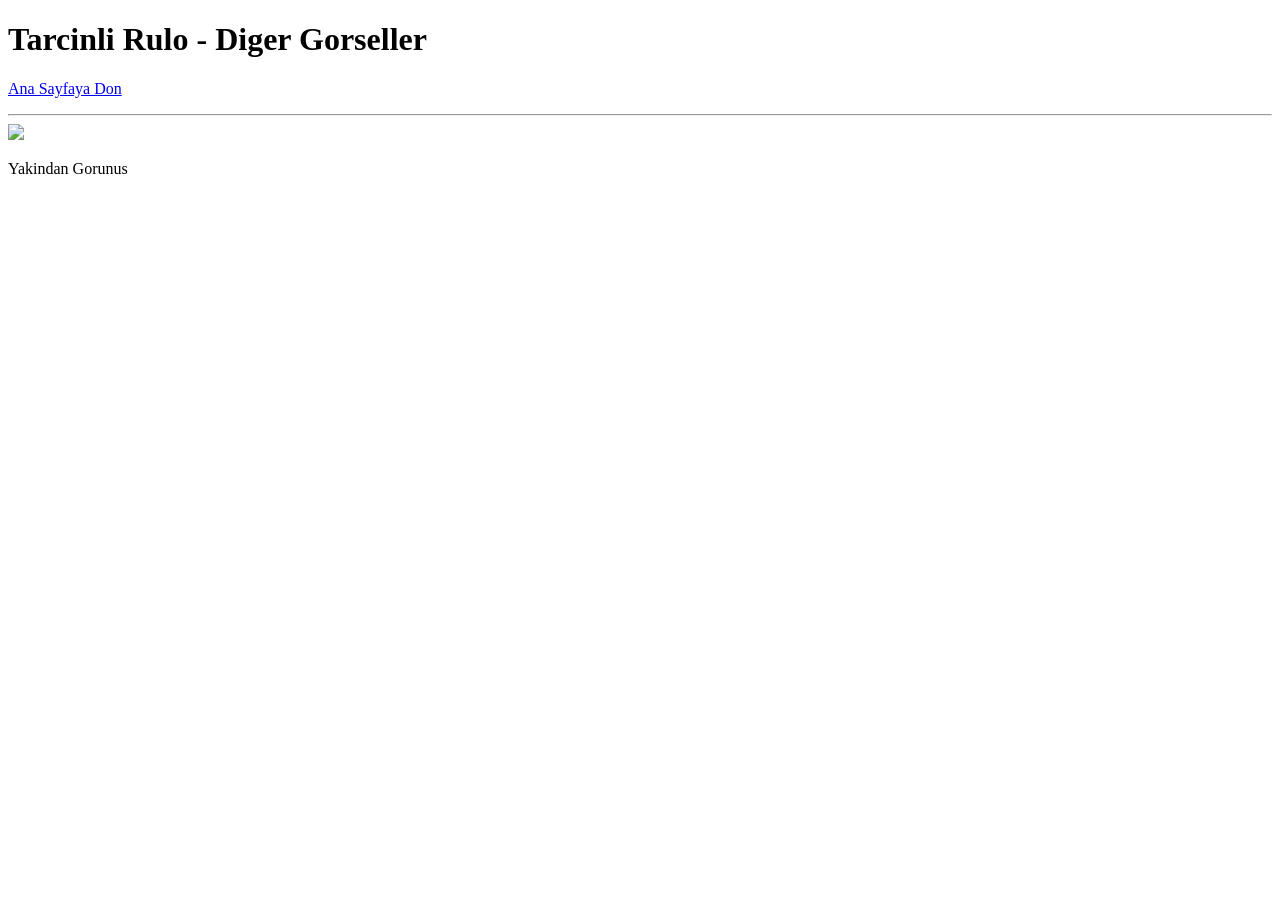
==== pages/galeri.html @ 0a5a897a "Odev kriterlerine gore klasorler ve e-ticaret sayfalari eklendi" ====
<!DOCTYPE html>
<html>
<head>
    <title>Yemek Galerisi</title>
</head>
<body>

    <h1>Tarcinli Rulo - Diger Gorseller</h1>
    
    <p><a href="index.html">Ana Sayfaya Don</a></p>
    <hr>

    <img src="img/cinnamonroll.jpg" width="300">
    <br>
    <p>Yakindan Gorunus</p>
    </body>
</html>
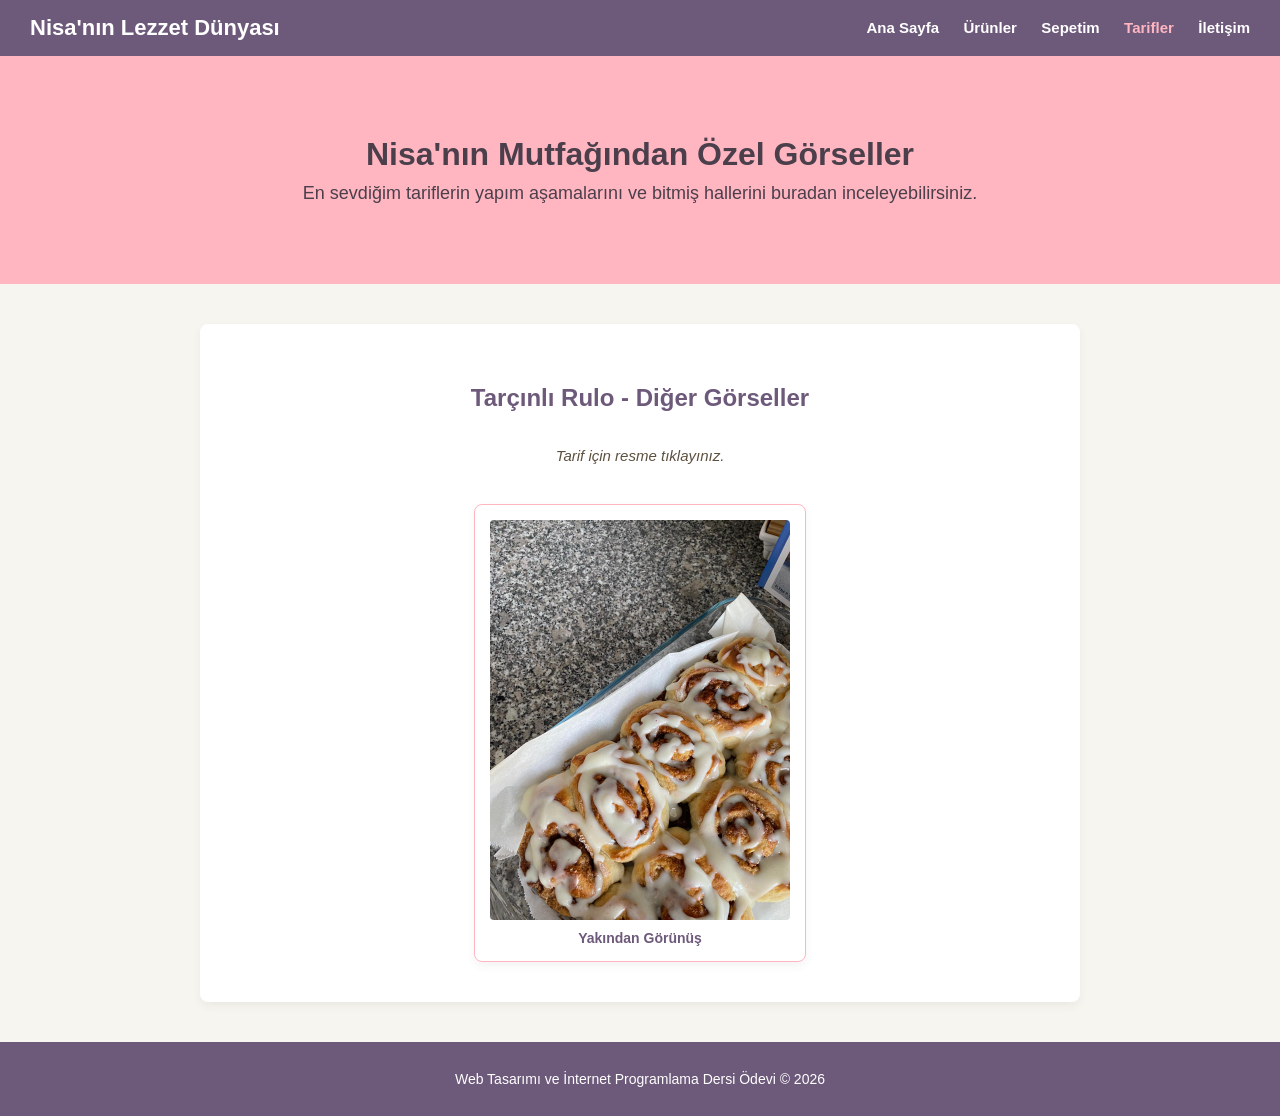
==== commit 45d80db1: "ödev son hali hazırlandı" ====
--- a/pages/galeri.html
+++ b/pages/galeri.html
@@ -1,17 +1,49 @@
 <!DOCTYPE html>
-<html>
+<html lang="tr">
 <head>
-    <title>Yemek Galerisi</title>
+    <meta charset="UTF-8">
+    <meta name="viewport" content="width=device-width, initial-scale=1.0">
+    <title>Nisanur Yumşak - Yemek Galerisi</title>
+    <link rel="stylesheet" href="../styles/style.css">
 </head>
 <body>
 
-    <h1>Tarcinli Rulo - Diger Gorseller</h1>
-    
-    <p><a href="index.html">Ana Sayfaya Don</a></p>
-    <hr>
+    <div class="header-menu">
+        <div class="site-baslik">
+            <h2>Nisa'nın Lezzet Dünyası</h2>
+        </div>
+        <div class="linkler">
+            <a href="../index.html">Ana Sayfa</a>
+            <a href="urunler.html">Ürünler</a>
+            <a href="sepet.html">Sepetim</a>
+            <a href="tarifler.html" class="aktif">Tarifler</a>
+            <a href="iletisim.html">İletişim</a>
+        </div>
+    </div>
 
-    <img src="img/cinnamonroll.jpg" width="300">
-    <br>
-    <p>Yakindan Gorunus</p>
-    </body>
+    <div class="banner">
+        <h1>Nisa'nın Mutfağından Özel Görseller</h1>
+        <p>En sevdiğim tariflerin yapım aşamalarını ve bitmiş hallerini buradan inceleyebilirsiniz.</p>
+    </div>
+
+    <div class="icerik-alani">
+        
+        <h2 class="icerik-baslik">Tarçınlı Rulo - Diğer Görseller</h2>
+        
+        <p class="tarif-bilgi-metni">Tarif için resme tıklayınız.</p>
+        
+        <div class="galeri-alani">
+            <a href="tarcinli-rulo.html" class="galeri-karti">
+                <img src="../img/cinnamonroll.jpg" alt="Tarçınlı Rulo Yakından Görünüş" class="galeri-resim">
+                <span class="galeri-alt-yazi">Yakından Görünüş</span>
+            </a>
+        </div>
+
+    </div>
+
+    <div class="alt-footer">
+        <p>Web Tasarımı ve İnternet Programlama Dersi Ödevi &copy; 2026</p>
+    </div>
+
+</body>
 </html>
--- a/styles/style.css
+++ b/styles/style.css
@@ -0,0 +1,604 @@
+/* ==========================================
+   1. GENEL SAYFA AYARLARI
+   ========================================== */
+body {
+    margin: 0;
+    padding: 0;
+    font-family: Arial, sans-serif;
+    background-color: #f7f5f0; /* Yumuşak krem/beyaz tonu */
+}
+
+/* ==========================================
+   2. HEADER VE NAVBAR (Madde 4 & 5)
+   ========================================== */
+.header-menu {
+    display: flex;
+    justify-content: space-between;
+    align-items: center;
+    background-color: #6d597a; /* Soft mor/pembe tonu */
+    padding: 15px 30px;
+    color: white;
+}
+
+.site-baslik h2 {
+    margin: 0;
+    font-size: 22px;
+}
+
+.linkler a {
+    color: white;
+    text-decoration: none;
+    margin-left: 20px;
+    font-weight: bold;
+    font-size: 15px;
+}
+
+/* Üzerine gelince veya aktif sayfadayken soft pembe olsun */
+.linkler a:hover, .linkler a.aktif {
+    color: #ffb6c1; 
+}
+
+/* ==========================================
+   3. BANNER ALANI
+   ========================================== */
+.banner {
+    background-color: #ffb6c1; /* Soft pembe arka plan */
+    color: #4a3f4b;
+    text-align: center;
+    padding: 80px 20px;
+}
+
+.banner h1 {
+    margin: 0 0 10px 0;
+    font-size: 32px;
+}
+
+.banner p {
+    margin: 0;
+    font-size: 18px;
+}
+
+/* ==========================================
+   4. İÇERİK ALANI VE FLEXBOX (Madde 14)
+   ========================================== */
+.icerik-alani {
+    display: flex;
+    flex-direction: column;
+    align-items: center;
+    text-align: center;
+    max-width: 800px;
+    margin: 40px auto;
+    background-color: #ffffff;
+    padding: 40px;
+    border-radius: 8px;
+    box-shadow: 0px 4px 10px rgba(0,0,0,0.05);
+}
+
+.icerik-baslik {
+    color: #6d597a;
+    margin-bottom: 20px;
+}
+
+.icerik-metni {
+    font-size: 16px;
+    color: #5e503f;
+    line-height: 1.8;
+    margin-bottom: 30px;
+}
+
+/* Kartların Yan Yana Durması İçin Flexbox Düzeni */
+.kart-alani {
+    display: flex;
+    gap: 50px;
+    flex-wrap: wrap;
+    justify-content: center;
+    margin-top: 40px;
+    width: 100%;
+}
+
+.yonlendirme-karti {
+    display: flex;
+    flex-direction: column;
+    align-items: center;
+    justify-content: center;
+    gap: 15px;
+    text-decoration: none;
+    background-color: #6d597a;
+    width: 180px;
+    min-height: 180px;
+    padding: 20px;
+    border-radius: 8px;
+    box-shadow: 0px 4px 10px rgba(0,0,0,0.1);
+    transition: 0.3s;
+}
+
+.yonlendirme-karti:hover {
+    transform: translateY(-5px); /* Doğal ve abartısız öğrenci işi hover hareketi */
+}
+
+.kart-ikon {
+    width: 100px;
+    height: 100px;
+    object-fit: contain;
+}
+
+.kart-yazi {
+    font-size: 16px;
+    font-weight: bold;
+    color: white;
+}
+
+/* ==========================================
+   5. FOOTER ALANI (Madde 4)
+   ========================================== */
+.alt-footer {
+    background-color: #6d597a;
+    color: white;
+    text-align: center;
+    padding: 15px;
+    margin-top: 40px;
+    font-size: 14px;
+}/* ==========================================
+   6. TARİFLER VE GALERİ SAYFASI AYARLARI
+   ========================================== */
+.tarif-bilgi-metni {
+    font-size: 15px;
+    color: #5e503f;
+    font-style: italic;
+    margin-bottom: 20px;
+}
+
+.galeri-alani {
+    display: flex;
+    justify-content: center;
+    margin-top: 20px;
+    width: 100%;
+}
+
+.galeri-karti {
+    display: block;
+    text-decoration: none;
+    background-color: #ffffff;
+    padding: 15px;
+    border-radius: 8px;
+    box-shadow: 0px 4px 10px rgba(0,0,0,0.05);
+    border: 1px solid #ffb6c1; /* Temaya uygun soft pembe çerçeve */
+    transition: 0.3s;
+}
+
+.galeri-karti:hover {
+    transform: scale(1.02); /* Hafif büyüme efekti */
+}
+
+/* HTML içindeki width="300" yerine CSS ile boyutlandırma (Madde 10 Güvenliği) */
+.galeri-resim {
+    width: 300px;
+    height: auto;
+    border-radius: 4px;
+    display: block;
+}
+
+.galeri-alt-yazi {
+    display: block;
+    margin-top: 10px;
+    font-weight: bold;
+    color: #6d597a;
+    font-size: 14px;
+}/* ==========================================
+   7. İLETİŞİM SAYFASI VE FORM AYARLARI
+   ========================================== */
+.form-konteyner {
+    max-width: 600px;
+    margin: 40px auto;
+    background-color: #ffffff;
+    padding: 30px;
+    border-radius: 8px;
+    box-shadow: 0px 4px 10px rgba(0,0,0,0.05);
+}
+
+.form-grup {
+    display: flex;
+    flex-direction: column;
+    margin-bottom: 20px;
+    text-align: left;
+}
+
+.form-grup label {
+    font-weight: bold;
+    margin-bottom: 8px;
+    color: #6d597a;
+}
+
+.form-grup input, .form-grup textarea {
+    padding: 10px;
+    border: 1px solid #b5838d;
+    border-radius: 4px;
+    font-size: 14px;
+    outline: none;
+}
+
+.form-grup input:focus, .form-grup textarea:focus {
+    border-color: #6d597a; /* Odaklanınca mor tonu */
+}
+
+.gonder-buton {
+    background-color: #6d597a;
+    color: white;
+    border: none;
+    padding: 12px 20px;
+    font-size: 16px;
+    font-weight: bold;
+    border-radius: 4px;
+    cursor: pointer;
+    width: 100%;
+    transition: 0.3s;
+}
+
+.gonder-buton:hover {
+    background-color: #ffb6c1;
+    color: #4a3f4b;
+}
+
+/* HTML'den temizlediğimiz satır içi stillerin CSS karşılıkları */
+.form-ayrac {
+    border: 0;
+    border-top: 1px solid #b5838d;
+    margin: 20px 0;
+}
+
+.eski-bilgiler {
+    text-align: center;
+    font-size: 14px;
+    color: #5e503f;
+}
+
+.iletisim-link {
+    color: #e56b6f;
+    text-decoration: none;
+    font-weight: bold;
+}
+
+.iletisim-link:hover {
+    text-decoration: underline;
+}
+
+.github-metin {
+    margin-top: 10px;
+}/* ==========================================
+   8. TARİF DETAY SAYFALARI AYARLARI
+   ========================================== */
+.tarif-detay-konteyner {
+    max-width: 700px;
+    margin: 40px auto;
+    background-color: #ffffff;
+    padding: 40px;
+    border-radius: 8px;
+    box-shadow: 0px 4px 10px rgba(0,0,0,0.05);
+    text-align: left; /* Tarif adımlarının rahat okunması için sola yasladık */
+}
+
+.tarif-detay-konteyner h1 {
+    color: #6d597a;
+    text-align: center;
+    margin-bottom: 10px;
+}
+
+.tarif-detay-konteyner h3 {
+    color: #b5838d;
+    margin-top: 25px;
+    border-bottom: 2px solid #f7f5f0;
+    padding-bottom: 5px;
+}
+
+.tarif-cizgi {
+    border: 0;
+    border-top: 1px solid #ffb6c1;
+    margin: 20px 0;
+}
+
+.tarif-liste {
+    line-height: 1.8;
+    color: #5e503f;
+    padding-left: 20px;
+}
+
+.tarif-adimlar p {
+    line-height: 1.8;
+    color: #5e503f;
+    margin-bottom: 15px;
+}
+
+/* HTML içindeki satır içi stili buraya taşıdık */
+.geri-don-link {
+    color: #e56b6f;
+    text-decoration: none;
+    font-weight: bold;
+    display: inline-block;
+    margin-top: 10px;
+}
+
+.geri-don-link:hover {
+    color: #6d597a;
+    text-decoration: underline;
+}/* ==========================================
+   9. LAZANYA VE DİĞER RESİMLİ TARİFLERİN EK CSS AYARLARI
+   ========================================== */
+.tarif-resim-alani {
+    text-align: center;
+    margin-bottom: 30px;
+}
+
+.tarif-ana-resim {
+    max-width: 100%;
+    height: auto;
+    border-radius: 8px;
+    max-height: 400px;
+    object-fit: cover;
+    display: inline-block;
+}
+
+.tarif-alt-baslik {
+    color: #6d597a;
+    border-bottom: 2px solid #6d597a;
+    padding-bottom: 5px;
+    margin-top: 25px;
+}
+
+.tarif-sirali-liste {
+    line-height: 1.8;
+    color: #5e503f;
+    padding-left: 20px;
+}
+
+.tarif-sirali-liste li {
+    margin-bottom: 10px;
+}/* ==========================================
+   10. TARİF KATALOĞU VE GALERİ ALANI (Madde 6, 14)
+   ========================================== */
+.tarif-galeri-alani {
+    display: flex;
+    flex-wrap: wrap; /* Kartlar sığmayınca alt satıra geçsin (Mobil uyum için) */
+    gap: 30px;
+    justify-content: center;
+    max-width: 1200px;
+    margin: 40px auto;
+    padding: 0 20px;
+}
+
+.tarif-katalog-kart {
+    background-color: #ffffff;
+    width: 250px;
+    border-radius: 8px;
+    box-shadow: 0px 4px 10px rgba(0,0,0,0.05);
+    padding: 20px;
+    text-align: center;
+    display: flex;
+    flex-direction: column;
+    justify-content: space-between; /* Butonların hep aynı hizada durması için */
+    border: 1px solid #ffb6c1; /* Temaya uygun soft pembe çerçeve */
+}
+
+.tarif-katalog-kart img {
+    width: 100%;
+    height: 150px;
+    object-fit: cover; /* Resimlerin kutuyu düzgün doldurması için */
+    border-radius: 6px;
+    margin-bottom: 15px;
+}
+
+.tarif-katalog-kart h3 {
+    color: #6d597a;
+    font-size: 18px;
+    margin: 10px 0;
+}
+
+.tarif-katalog-kart p {
+    font-size: 14px;
+    color: #5e503f;
+    line-height: 1.5;
+    margin-bottom: 15px;
+    flex-grow: 1; /* Açıklama metni kısa olsa bile butonu aşağı iter */
+}
+
+.incele-buton {
+    display: block;
+    background-color: #6d597a;
+    color: white;
+    text-decoration: none;
+    padding: 10px;
+    border-radius: 4px;
+    font-weight: bold;
+    font-size: 14px;
+    transition: 0.3s;
+}
+
+.incele-buton:hover {
+    background-color: #ffb6c1;
+    color: #4a3f4b;
+}/* ==========================================
+   11. MAĞAZA ÜRÜN LİSTELEME AYARLARI (Madde 6, 14)
+   ========================================== */
+.magaza-galeri-alani {
+    display: flex;
+    flex-wrap: wrap;
+    gap: 25px;
+    justify-content: center;
+    max-width: 1200px;
+    margin: 40px auto;
+    padding: 0 20px;
+}
+
+.magaza-urun-kart {
+    background-color: #ffffff;
+    width: 240px;
+    border-radius: 8px;
+    box-shadow: 0px 4px 10px rgba(0,0,0,0.05);
+    padding: 20px;
+    text-align: center;
+    display: flex;
+    flex-direction: column;
+    justify-content: space-between;
+    border: 1px solid #b5838d; /* Temaya uygun soft gül kurusu tonu */
+}
+
+.magaza-urun-kart img {
+    width: 100%;
+    height: 160px;
+    object-fit: cover;
+    border-radius: 6px;
+    margin-bottom: 15px;
+}
+
+.magaza-urun-kart h3 {
+    color: #6d597a;
+    font-size: 16px;
+    margin: 5px 0;
+}
+
+.magaza-urun-kart .fiyat {
+    font-size: 18px;
+    font-weight: bold;
+    color: #e56b6f;
+    margin: 10px 0;
+}
+
+.sepete-ekle-btn {
+    display: block;
+    background-color: #6d597a;
+    color: white;
+    padding: 10px;
+    border: none;
+    border-radius: 4px;
+    font-weight: bold;
+    font-size: 14px;
+    cursor: pointer;
+    transition: 0.3s;
+    width: 100%;
+}
+
+.sepete-ekle-btn:hover {
+    background-color: #ffb6c1;
+    color: #4a3f4b;
+}/* ==========================================
+   12. SEPETİM SAYFASI TASARIM AYARLARI (Madde 6, 14)
+   ========================================== */
+.sepet-sayfa-konteyner {
+    max-width: 800px;
+    margin: 40px auto;
+    background-color: white;
+    padding: 30px;
+    border-radius: 8px;
+    box-shadow: 0px 4px 10px rgba(0,0,0,0.05);
+    margin-bottom: 100px;
+}
+
+.sepet-bos-mesaj {
+    text-align: center;
+    color: #888;
+    font-size: 18px;
+    padding: 20px 0;
+}
+
+.sepet-urun-satiri {
+    display: flex;
+    align-items: center;
+    justify-content: space-between;
+    margin-bottom: 20px;
+    padding-bottom: 20px;
+    border-bottom: 1px solid #eee;
+}
+
+.sepet-urun-resim {
+    width: 60px;
+    height: 60px;
+    object-fit: cover;
+    border-radius: 4px;
+}
+
+.sepet-urun-bilgi {
+    flex-grow: 1;
+    margin-left: 15px;
+    text-align: left;
+}
+
+.sepet-urun-bilgi h4 {
+    margin: 0;
+    color: #6d597a;
+}
+
+.sepet-urun-bilgi p {
+    margin: 5px 0 0 0;
+    color: #888;
+    font-size: 14px;
+}
+
+/* Adet Seçim Alanı Stilleri */
+.sepet-adet-alani {
+    display: flex;
+    align-items: center;
+    gap: 12px;
+    background-color: #f7f5f0;
+    padding: 6px 14px;
+    border-radius: 20px;
+}
+
+.sepet-adet-alani button {
+    background: none;
+    border: none;
+    font-size: 18px;
+    font-weight: bold;
+    cursor: pointer;
+    padding: 0 5px;
+    color: #6d597a;
+}
+
+.sepet-adet-alani button:hover {
+    color: #e56b6f;
+}
+
+.sepet-adet-alani span {
+    font-weight: bold;
+    color: #5e503f;
+    min-width: 20px;
+    text-align: center;
+}
+
+.sepet-urun-toplam {
+    font-weight: bold;
+    color: #6d597a;
+    min-width: 90px;
+    text-align: right;
+}
+
+.sepet-ayrac {
+    border: 0;
+    height: 1px;
+    background: #b5838d;
+    margin: 20px 0;
+}
+
+.sepet-toplam-alani {
+    display: flex;
+    justify-content: space-between;
+    align-items: center;
+    font-size: 20px;
+    font-weight: bold;
+    color: #6d597a;
+}
+
+.sepet-temizle-buton {
+    margin-top: 20px;
+    background-color: #e56b6f;
+    color: white;
+    border: none;
+    padding: 10px 20px;
+    border-radius: 5px;
+    cursor: pointer;
+    font-weight: bold;
+    transition: 0.3s;
+    width: 100%;
+}
+
+.sepet-temizle-buton:hover {
+    background-color: #6d597a;
+}
